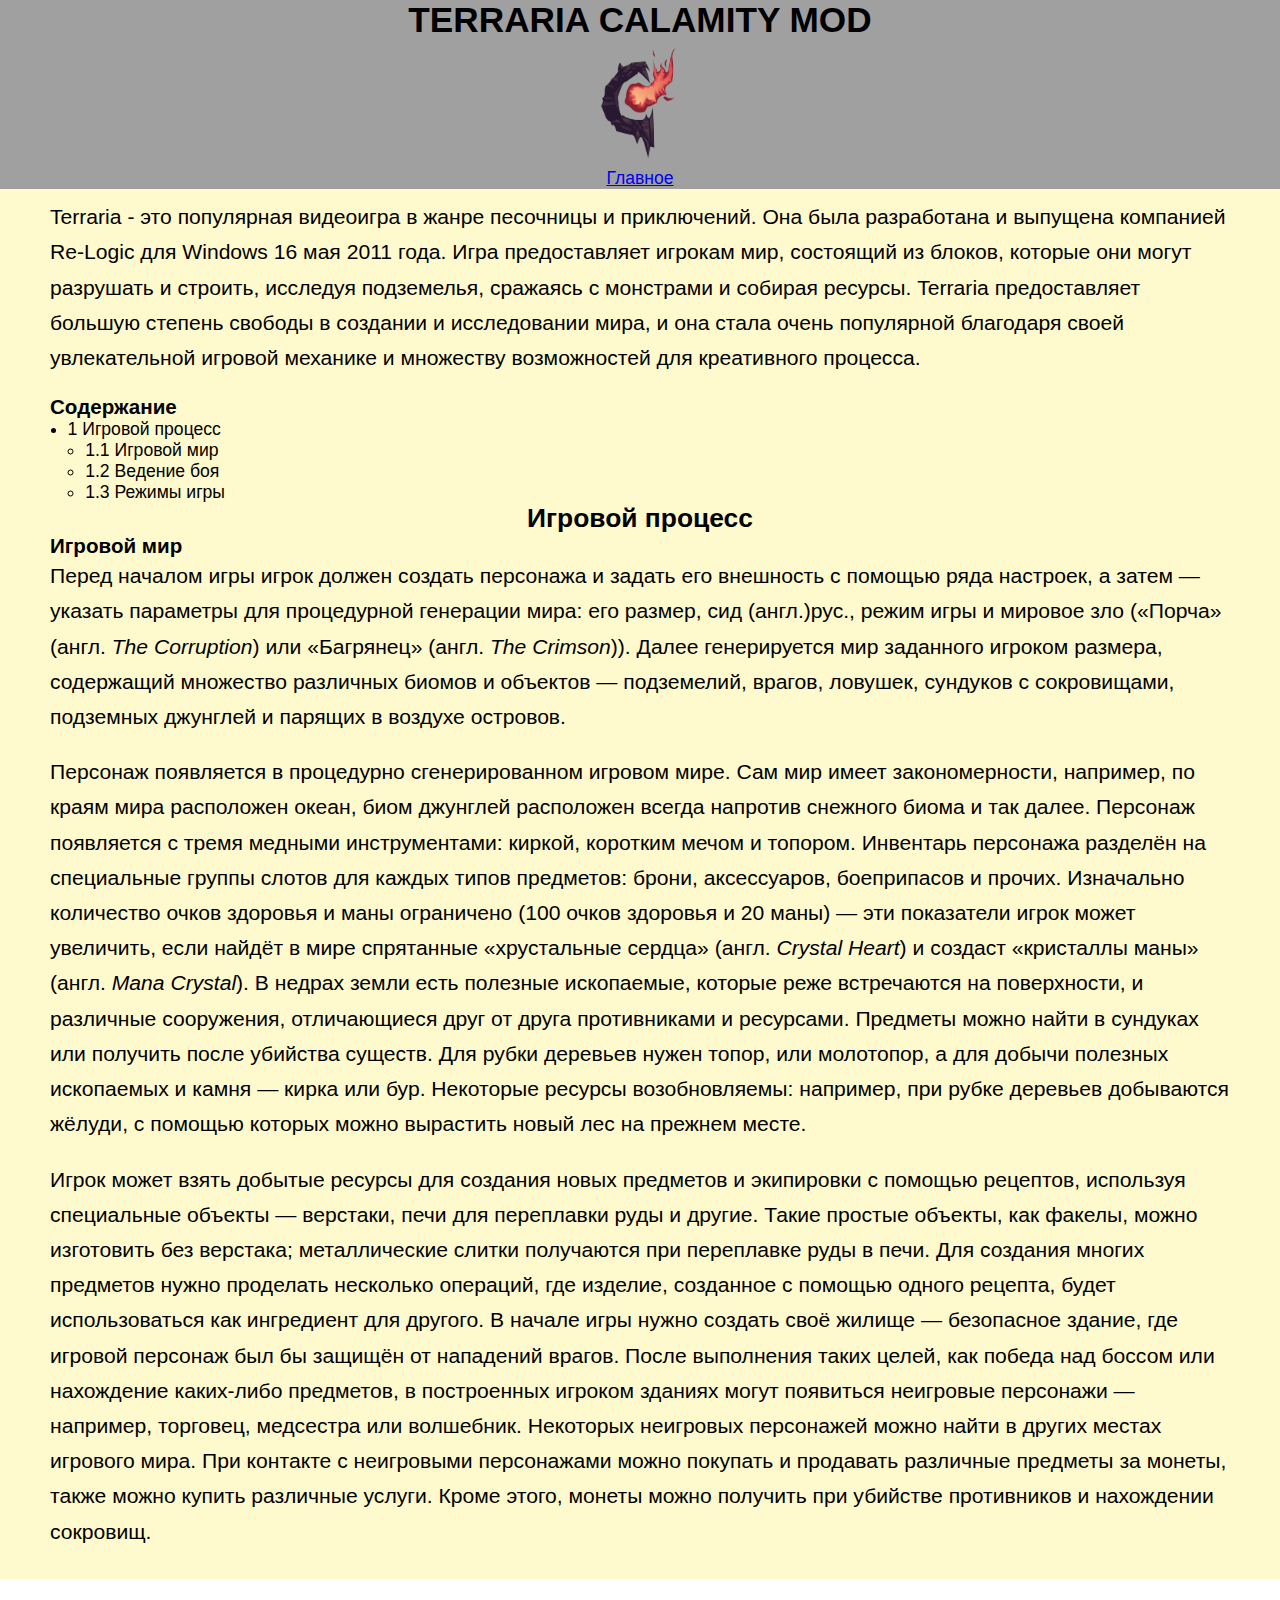
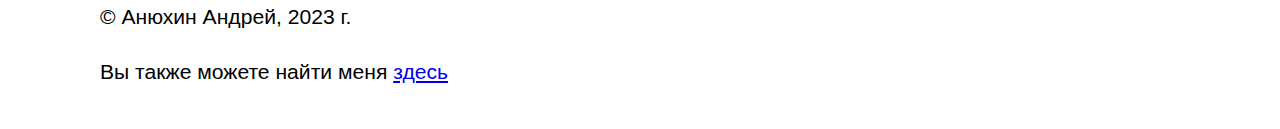
==== article1.html @ 65e17515 "Add files via upload" ====
<!DOCTYPE html>
<html lang="ru">
    <head>
        <meta charset="UTF-8">
        <link rel="stylesheet" href="style.css">
    </head>
    <body>
        <header>
            <h1>Terraria Calamity Mod</h1>
            <img src="img/logo.png" alt="логотип сайта" width="100px">
            <nav>
                <ul id="links">
                  <li><a href="index.html">Главное</a></li>
                </ul>
              </nav>
        </header>
        <main>
            <section id="articles">
                <p>Terraria - это популярная видеоигра в жанре песочницы и приключений. Она была разработана и выпущена компанией Re-Logic для Windows 16 мая 2011 года. Игра предоставляет игрокам мир, состоящий из блоков, которые они могут разрушать и строить, исследуя подземелья, сражаясь с монстрами и собирая ресурсы. Terraria предоставляет большую степень свободы в создании и исследовании мира, и она стала очень популярной благодаря своей увлекательной игровой механике и множеству возможностей для креативного процесса.</p>
                <section>
                    <h3>Содержание</h3>
                        <ul>
                            <li>1 Игровой процесс
                                <ul>
                                    <li>1.1 Игровой мир</li>
                                    <li>1.2	Ведение боя</li>
                                    <li>1.3	Режимы игры</li>
                                </ul>
                            </li>
                        </ul>
                </section>
                <h2>Игровой процесс</h2>
                <section>
                    <h3>Игровой мир</h3>
                    <p>Перед началом игры игрок должен создать персонажа и задать его внешность с помощью ряда настроек, а затем ― указать параметры для процедурной генерации мира: его размер, сид  (англ.)рус., режим игры и мировое зло («Порча» (англ. <i>The Corruption</i>) или «Багрянец» (англ. <i>The Crimson</i>)). Далее генерируется мир заданного игроком размера, содержащий множество различных биомов и объектов — подземелий, врагов, ловушек, сундуков с сокровищами, подземных джунглей и парящих в воздухе островов.</p>
                    <p>Персонаж появляется в процедурно сгенерированном игровом мире. Сам мир имеет закономерности, например, по краям мира расположен океан, биом джунглей расположен  всегда напротив снежного биома и так далее. Персонаж появляется с тремя медными инструментами: киркой, коротким мечом и топором. Инвентарь персонажа разделён на специальные группы слотов для каждых типов предметов: брони, аксессуаров, боеприпасов и прочих. Изначально количество очков здоровья и маны ограничено (100 очков здоровья и 20 маны) — эти показатели игрок может увеличить, если найдёт в мире спрятанные «хрустальные сердца» (англ. <i>Crystal Heart</i>) и создаст «кристаллы маны» (англ. <i>Mana Crystal</i>). В недрах земли есть полезные ископаемые, которые реже встречаются на поверхности, и различные сооружения, отличающиеся друг от друга противниками и ресурсами. Предметы можно найти в сундуках или получить после убийства существ. Для рубки деревьев нужен топор, или молотопор, а для добычи полезных ископаемых и камня — кирка или бур. Некоторые ресурсы возобновляемы: например, при рубке деревьев добываются жёлуди, с помощью которых можно вырастить новый лес на прежнем месте.</p>
                    <p>Игрок может взять добытые ресурсы для создания новых предметов и экипировки с помощью рецептов, используя специальные объекты — верстаки, печи для переплавки руды и другие. Такие простые объекты, как факелы, можно изготовить без верстака; металлические слитки получаются при переплавке руды в печи. Для создания многих предметов нужно проделать несколько операций, где изделие, созданное с помощью одного рецепта, будет использоваться как ингредиент для другого. В начале игры нужно создать своё жилище — безопасное здание, где игровой персонаж был бы защищён от нападений врагов. После выполнения таких целей, как победа над боссом или нахождение каких-либо предметов, в построенных игроком зданиях могут появиться неигровые персонажи — например, торговец, медсестра или волшебник. Некоторых неигровых персонажей можно найти в других местах игрового мира. При контакте с неигровыми персонажами можно покупать и продавать различные предметы за монеты, также можно купить различные услуги. Кроме этого, монеты можно получить при убийстве противников и нахождении сокровищ.</p>
                </section>
            </section>
        <section id="Gameplay">
            
        </section>
        </main>
        <footer>
            <footer>
                <p>&copy; Анюхин Андрей, 2023 г.</p>
                <p>Вы также можете найти меня 
                  <a target="_blank" href="https://midis.ru/midis-obrazovanie-s-trudoustroystvom/it-tekhnologii/prikladnaya-informatika/">здесь</a></p>
              </footer>
        </footer>
    </body>
</html>
---- style.css ----
* {
    margin: 0;
    padding: 0;
}
html {
    font-size: 1.1em;
    font-family: 'Sofia Sans Condensed', sans-serif;
}
header {
    background-color: rgb(160, 160, 160);
    text-align: center;
}
main {
    background-color: rgb(184, 184, 184);
}
footer {
    background-color: rgb(255, 255, 255);
    padding: 10px 50px;
}
#about{
    background-color: rgb(131, 131, 131);
    padding: 10px 50px;
    text-align: center;
}
#articles {
    background-color:lemonchiffon;
    padding: 10px 50px;
}
p {
    text-align: left;
    font-size: 1.2rem;
    line-height: 2rem;
    margin-bottom: 20px;
}
h1 {
    text-transform: uppercase;
    color:rgb(0, 0, 0);
    font-size: 2rem;
    /*font-style: italic;*/
}
h2 {
    font-size: 1.5rem;
    /*text-decoration: overline;*/
    text-align: center;
}
dd {
    margin-left: 1.5rem;
}
ul{
    margin-left: 1rem;
}
#links{
    margin-left: 0rem;
}
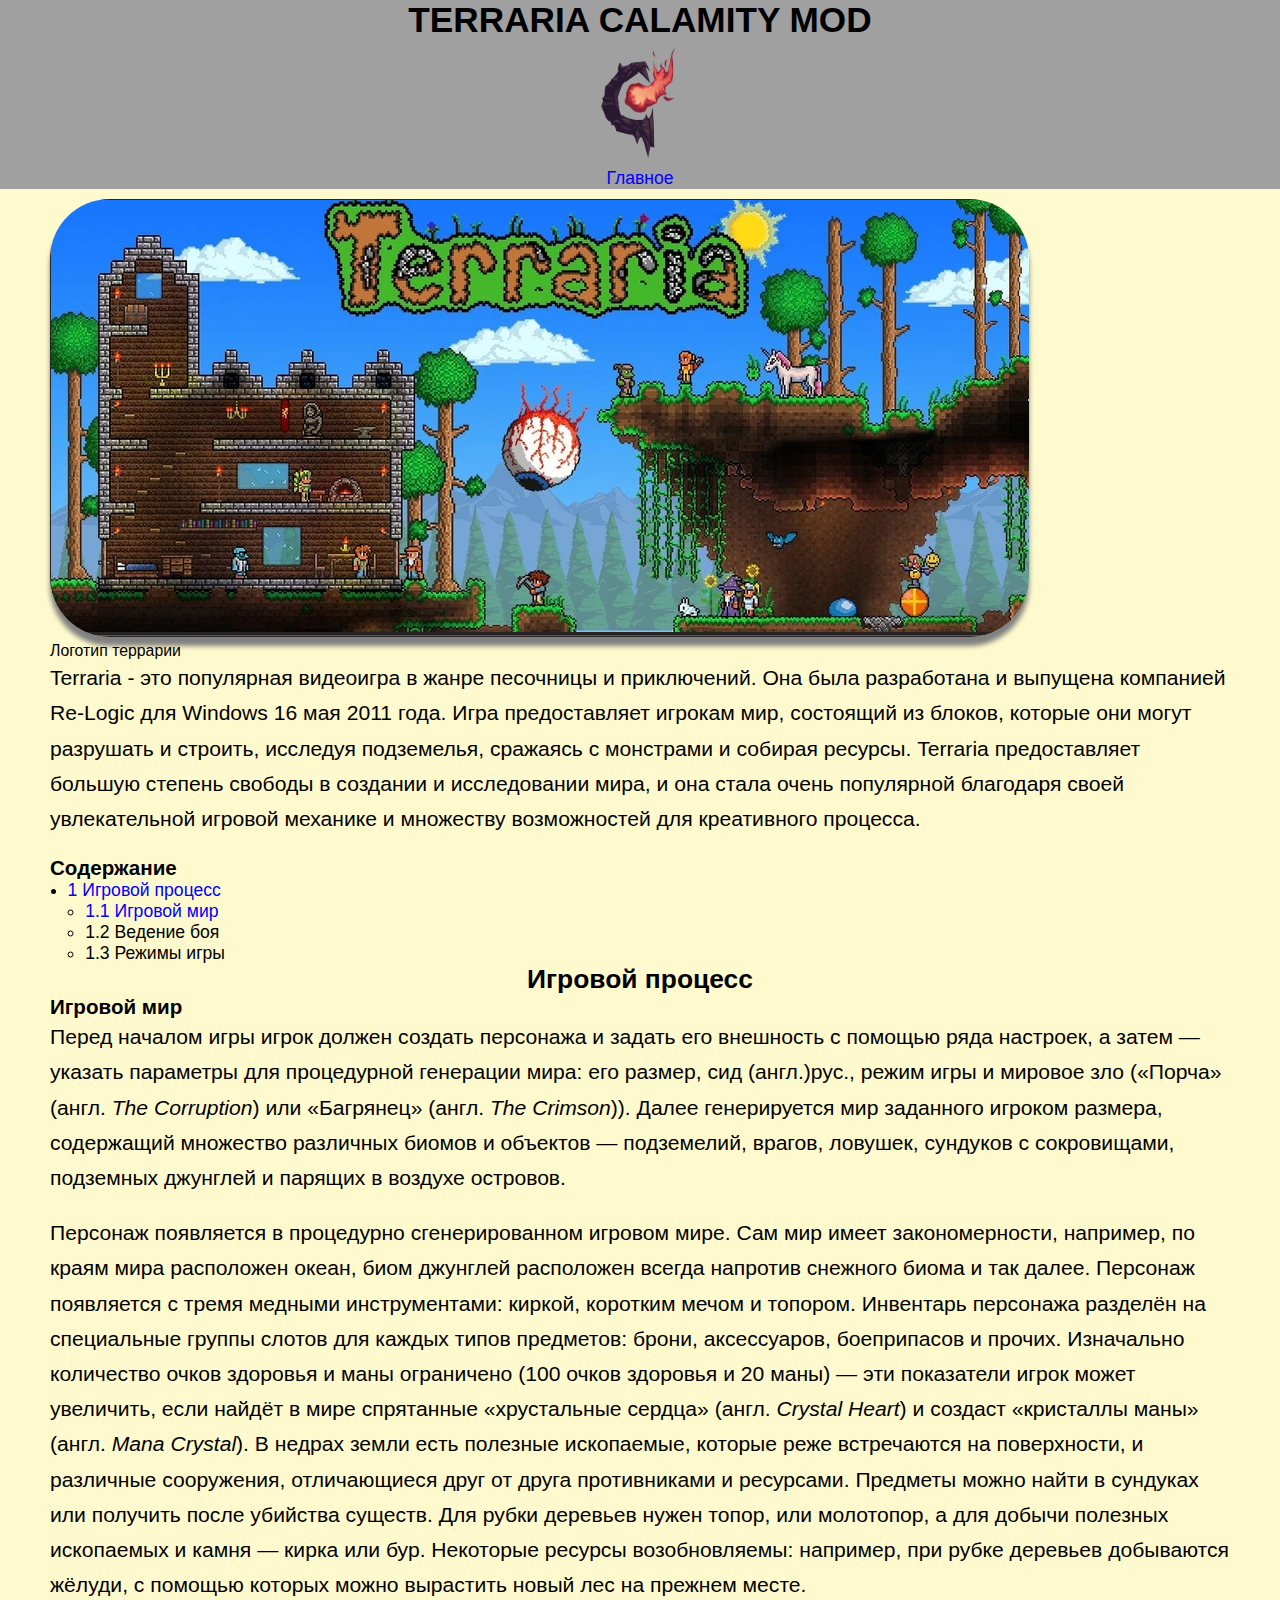
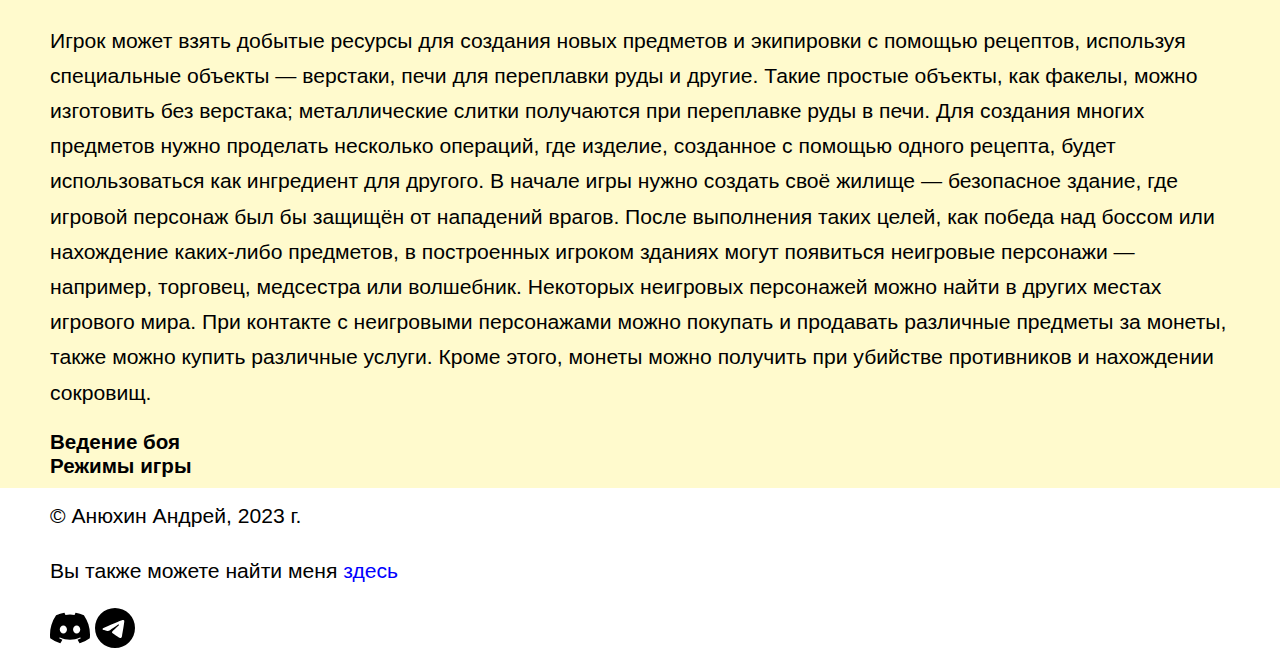
==== commit 224cb87d: "Add files via upload" ====
--- a/article1.html
+++ b/article1.html
@@ -16,37 +16,44 @@
         </header>
         <main>
             <section id="articles">
+                <figure>
+                    <img id="terrarialogo" src="img/terrarialogo.PNG" alt>
+                    <figcaption>Логотип террарии</figcaption>
+                </figure>
+                
                 <p>Terraria - это популярная видеоигра в жанре песочницы и приключений. Она была разработана и выпущена компанией Re-Logic для Windows 16 мая 2011 года. Игра предоставляет игрокам мир, состоящий из блоков, которые они могут разрушать и строить, исследуя подземелья, сражаясь с монстрами и собирая ресурсы. Terraria предоставляет большую степень свободы в создании и исследовании мира, и она стала очень популярной благодаря своей увлекательной игровой механике и множеству возможностей для креативного процесса.</p>
                 <section>
                     <h3>Содержание</h3>
                         <ul>
-                            <li>1 Игровой процесс
+                            <li><a href="#Gameplay">1 Игровой процесс</a>
                                 <ul>
-                                    <li>1.1 Игровой мир</li>
+                                    <li><a href="#GameWorld">1.1 Игровой мир</a></li>
                                     <li>1.2	Ведение боя</li>
                                     <li>1.3	Режимы игры</li>
                                 </ul>
                             </li>
                         </ul>
                 </section>
-                <h2>Игровой процесс</h2>
+                <h2 id="Gameplay">Игровой процесс</h2>
                 <section>
                     <h3>Игровой мир</h3>
                     <p>Перед началом игры игрок должен создать персонажа и задать его внешность с помощью ряда настроек, а затем ― указать параметры для процедурной генерации мира: его размер, сид  (англ.)рус., режим игры и мировое зло («Порча» (англ. <i>The Corruption</i>) или «Багрянец» (англ. <i>The Crimson</i>)). Далее генерируется мир заданного игроком размера, содержащий множество различных биомов и объектов — подземелий, врагов, ловушек, сундуков с сокровищами, подземных джунглей и парящих в воздухе островов.</p>
                     <p>Персонаж появляется в процедурно сгенерированном игровом мире. Сам мир имеет закономерности, например, по краям мира расположен океан, биом джунглей расположен  всегда напротив снежного биома и так далее. Персонаж появляется с тремя медными инструментами: киркой, коротким мечом и топором. Инвентарь персонажа разделён на специальные группы слотов для каждых типов предметов: брони, аксессуаров, боеприпасов и прочих. Изначально количество очков здоровья и маны ограничено (100 очков здоровья и 20 маны) — эти показатели игрок может увеличить, если найдёт в мире спрятанные «хрустальные сердца» (англ. <i>Crystal Heart</i>) и создаст «кристаллы маны» (англ. <i>Mana Crystal</i>). В недрах земли есть полезные ископаемые, которые реже встречаются на поверхности, и различные сооружения, отличающиеся друг от друга противниками и ресурсами. Предметы можно найти в сундуках или получить после убийства существ. Для рубки деревьев нужен топор, или молотопор, а для добычи полезных ископаемых и камня — кирка или бур. Некоторые ресурсы возобновляемы: например, при рубке деревьев добываются жёлуди, с помощью которых можно вырастить новый лес на прежнем месте.</p>
                     <p>Игрок может взять добытые ресурсы для создания новых предметов и экипировки с помощью рецептов, используя специальные объекты — верстаки, печи для переплавки руды и другие. Такие простые объекты, как факелы, можно изготовить без верстака; металлические слитки получаются при переплавке руды в печи. Для создания многих предметов нужно проделать несколько операций, где изделие, созданное с помощью одного рецепта, будет использоваться как ингредиент для другого. В начале игры нужно создать своё жилище — безопасное здание, где игровой персонаж был бы защищён от нападений врагов. После выполнения таких целей, как победа над боссом или нахождение каких-либо предметов, в построенных игроком зданиях могут появиться неигровые персонажи — например, торговец, медсестра или волшебник. Некоторых неигровых персонажей можно найти в других местах игрового мира. При контакте с неигровыми персонажами можно покупать и продавать различные предметы за монеты, также можно купить различные услуги. Кроме этого, монеты можно получить при убийстве противников и нахождении сокровищ.</p>
+                    <h3 id="GameWorld">Ведение боя</h3>
+                    <h3>Режимы игры</h3>
                 </section>
             </section>
-        <section id="Gameplay">
+        <section>
             
         </section>
         </main>
         <footer>
-            <footer>
-                <p>&copy; Анюхин Андрей, 2023 г.</p>
-                <p>Вы также можете найти меня 
-                  <a target="_blank" href="https://midis.ru/midis-obrazovanie-s-trudoustroystvom/it-tekhnologii/prikladnaya-informatika/">здесь</a></p>
-              </footer>
+            <p>&copy; Анюхин Андрей, 2023 г.</p>
+            <p>Вы также можете найти меня 
+            <a target="_blank" href="https://vk.com/id801746126">здесь</a></p>
+            <a href="https://discord.com/"><img src="img/discord_icon.svg" width="40rem"></a>
+            <a href="https://web.telegram.org/k/"><img src="img/telegram_icon.svg" width="40rem"></a>
         </footer>
     </body>
 </html>--- a/style.css
+++ b/style.css
@@ -51,4 +51,24 @@
 }
 #links{
     margin-left: 0rem;
-}+}
+figcaption {
+    font-size: 0.9rem;
+}
+#terrarialogo {
+    border-radius: 3.4rem;
+    box-shadow: 0rem 0.5rem 0.3rem Gray;
+}
+a{
+    text-decoration: none;
+    color: blue;
+}
+a:hover{
+    text-decoration-line: underline;
+    color: rgb(64, 64, 255);
+}
+a:focus{
+    text-decoration-line: underline;
+    color: rgb(64, 64, 255);
+}
+    